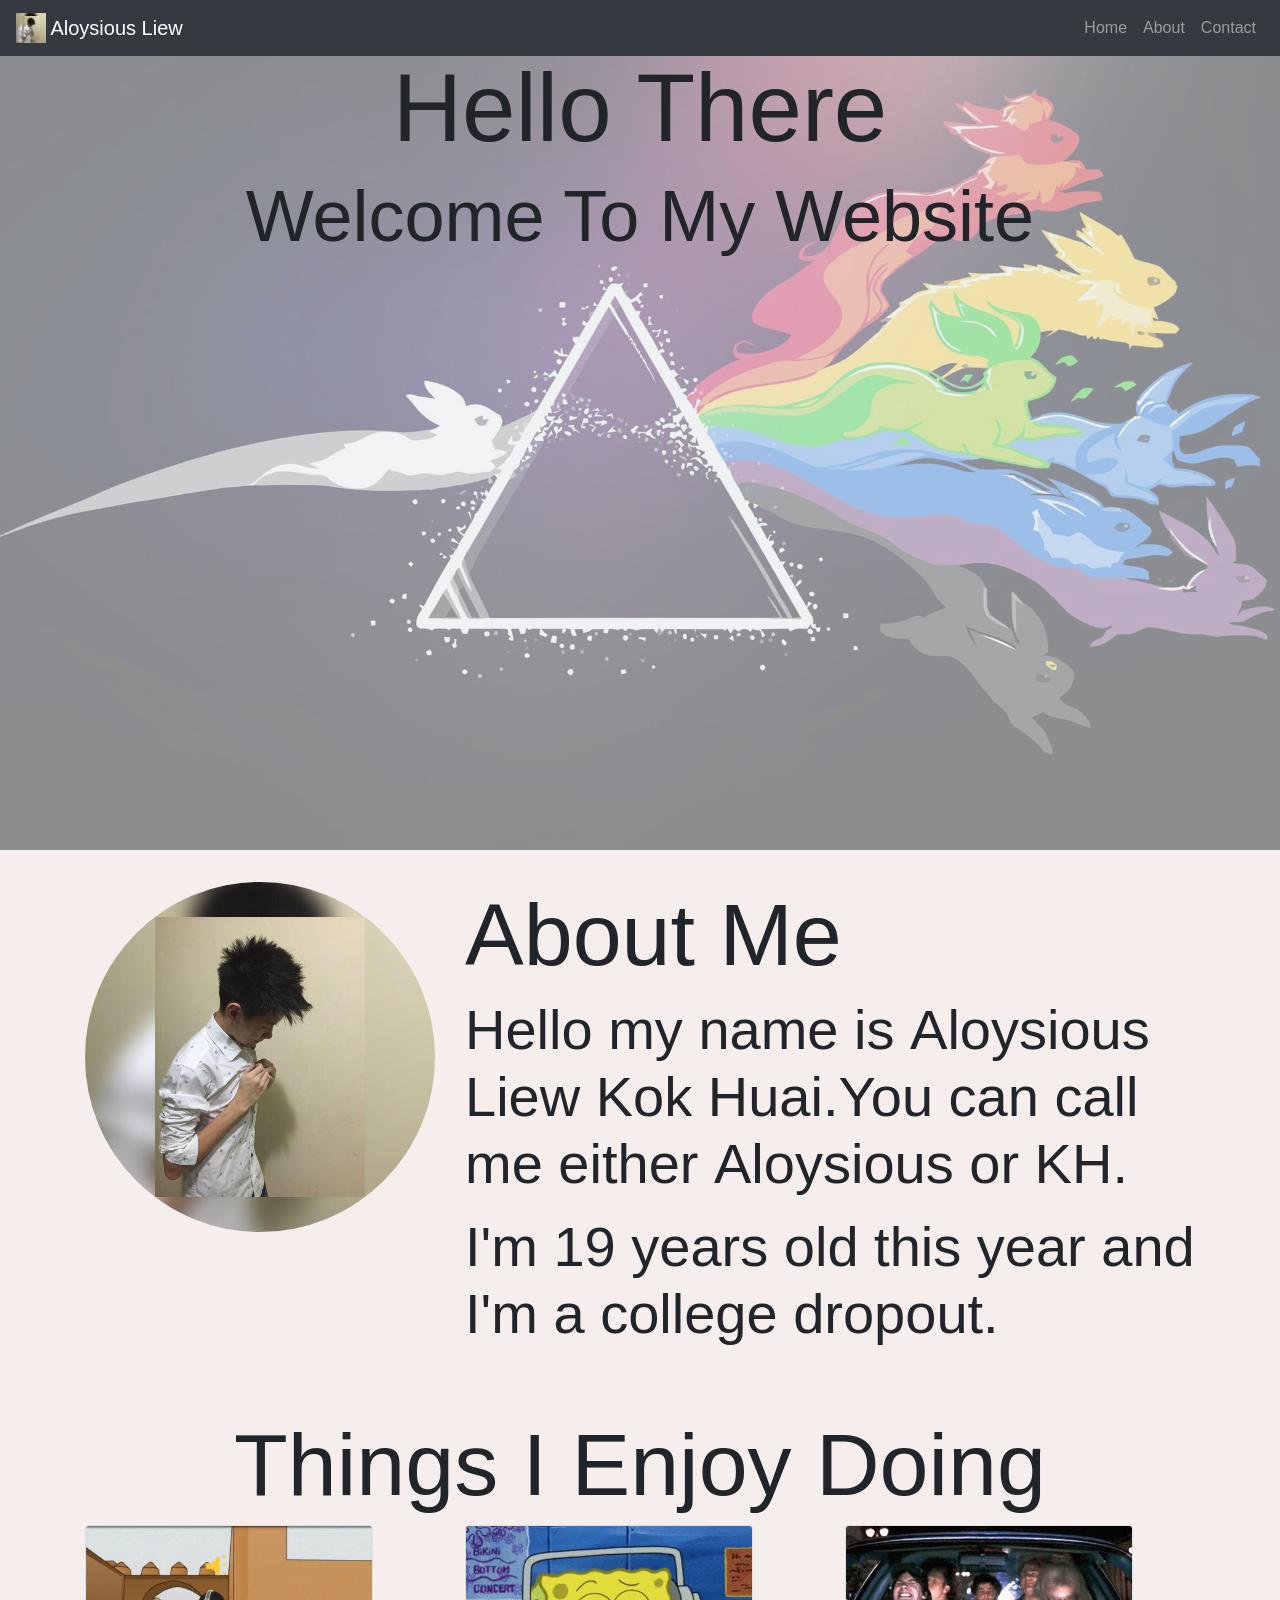
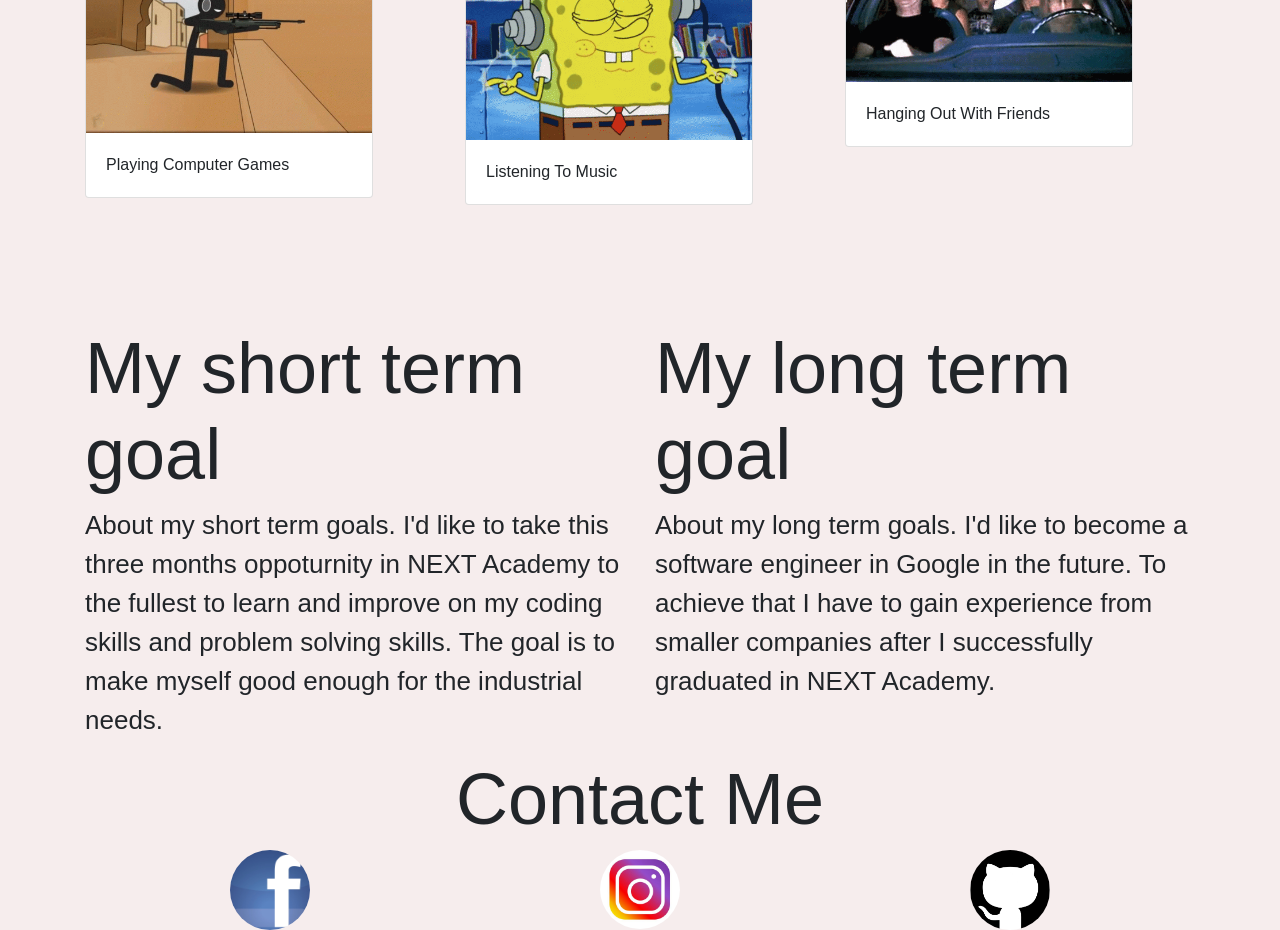
==== index.html @ d7539fb5 "Add files via upload" ====
<!doctype html>
<html lang="en">
<head>
    <!-- Required meta tags -->
    <meta charset="utf-8">
    <meta name="viewport" content="width=device-width, initial-scale=1, shrink-to-fit=no">

    <!-- Bootstrap CSS -->
    <link rel="stylesheet" href="https://stackpath.bootstrapcdn.com/bootstrap/4.3.1/css/bootstrap.min.css" integrity="sha384-ggOyR0iXCbMQv3Xipma34MD+dH/1fQ784/j6cY/iJTQUOhcWr7x9JvoRxT2MZw1T" crossorigin="anonymous">
    <link rel="stylesheet" href="style.css">
    <title>My Website</title>
</head>
<body>
    <div class="container">
        <nav class="navbar navbar-expand-lg navbar-dark bg-dark fixed-top">
            <a class="navbar-brand" href="https://www.facebook.com/kokhuai.liew?ref=bookmarks" target="blank_">
                <img src="img&gif/profile_pic.jpg" width="30" height="30" class="d-inline-block align-top">
                Aloysious Liew
            </a>
            <button class="navbar-toggler" type="button" data-toggle="collapse" data-target="#navbarSupportedContent">
                <span class="navbar-toggler-icon"></span>
            </button>
            <div class="collapse navbar-collapse" id="navbarSupportedContent">
                <ul class="navbar-nav ml-auto">
                    <li class="nav-item">
                        <a class="nav-link" href="#home">Home</a>
                    </li>
                    <li class="nav-item">
                        <a class="nav-link" href="#about">About</a>
                    </li>
                    <li class="nav-item">
                        <a class="nav-link" href="#contact">Contact</a>
                    </li>
                </ul>  
            </div>   
        </nav>
    </div>
        <div class="jumbotron jumbotron-fluid">
            <div class="my-img"></div>
                <div class="container text-center">
                        <h2 class="display-1" id="home">Hello There</h2>
                        <p class="lead display-3">Welcome To My Website</p>
                </div>
        </div>
    
    <div class="container">
        <div class="row" id="about">
            <div class="col-md-4 col-sm-6">
                    <img src="img&gif/profile_pic.jpg" class="img-fluid img-responsive rounded-circle">
            </div>
            <div class="col-md-8 col-xs-6">
                <h1 class="display-2">About Me</h1>
                <p class="lead display-4">Hello my name is <strong>Aloysious Liew Kok Huai</strong>.You can call me either <strong>Aloysious</strong> or <strong>KH.</strong></p>
                <p class="lead display-4">I'm 19 years old this year and I'm a college dropout.</p>
            </div>
        </div>
        <br><br>
        <div class="row">
            <div class="col-md-12">
                <h1 class="display-2 text-center">Things I Enjoy Doing</h1>
            <div class="row">
                <div class="col-md-4">
                    <div class="card" style="width: 18rem;">
                        <img src="img&gif/csgo.gif" class="card-img-top" alt="...">
                        <div class="card-body">
                            <p class="card-text">Playing Computer Games</p>
                        </div>
                    </div>
                </div>
                <div class="col-md-4">
                    <div class="card" style="width: 18rem;">
                        <img src="img&gif/listen-music.gif" class="card-img-top" alt="...">
                        <div class="card-body">
                            <p class="card-text">Listening To Music</p>
                        </div>
                    </div>
                </div>
                <div class="col-md-4">
                    <div class="card" style="width: 18rem;">
                        <img src="img&gif/hangout.gif" class="card-img-top" alt="...">
                        <div class="card-body">
                            <p class="card-text">Hanging Out With Friends</p>
                        </div>
                    </div>
                </div>
            </div>
            </div>
        </div>
        <br><br><br><br><br>
        <div class="row">
            <div class="col-md-6 col-xs-12">
                <h1 class="display-3">My short term goal</h1>
                <p class="lead fsize">About my short term goals. I'd like to take this three months oppoturnity in 
                    NEXT Academy to the fullest to learn and improve on my coding skills and problem solving skills. 
                    The goal is to make myself good enough for the industrial needs.</p>
            </div>
            <div class="col-md-6 col-xs-12">
                <h1 class="display-3">My long term goal</h1>
                <p class="lead fsize">About my long term goals. I'd like to become a software engineer in Google in the future. 
                    To achieve that I have to gain experience from smaller companies after 
                    I successfully graduated in NEXT Academy.</p>
            </div>
        </div>
    </div>
    <div class="container" id="contact">
        <div class="row">
            <div class="col-md-12">
                <h1 class="display-3 text-center">Contact Me</h1>
            </div>
        </div>
        <div class="container">
            <div class="row">
                <div class="col col-xs-4 text-center">
                    <a href="https://www.facebook.com/kokhuai.liew?ref=bookmarks" target="blank_">
                    <img src="img&gif/Facebook.jpg" class="rounded-circle img-fluid" width="80px" height="80px">
                    </a>
                </div>
                <div class="col col-xs-4 text-center">
                    <a href="https://www.instagram.com/kokhuai279/" target="blank_">
                    <img src="img&gif/insta.jpg" class="rounded-circle img-fluid" width="80px" height="80px">
                    </a>
                </div>
                <div class="col col-xs-4 text-center">
                    <a href="https://github.com/VariabL3x" target="blank_">
                    <img src="img&gif/git.jpg" class="rounded-circle img-fluid" width="80px" height="80px">
                    </a>
                </div>
            </div>
        </div>
    </div>
        
        

    <!-- Optional JavaScript -->
    <!-- jQuery first, then Popper.js, then Bootstrap JS -->
    <script src="https://code.jquery.com/jquery-3.3.1.slim.min.js" integrity="sha384-q8i/X+965DzO0rT7abK41JStQIAqVgRVzpbzo5smXKp4YfRvH+8abtTE1Pi6jizo" crossorigin="anonymous"></script>
    <script src="https://cdnjs.cloudflare.com/ajax/libs/popper.js/1.14.7/umd/popper.min.js" integrity="sha384-UO2eT0CpHqdSJQ6hJty5KVphtPhzWj9WO1clHTMGa3JDZwrnQq4sF86dIHNDz0W1" crossorigin="anonymous"></script>
    <script src="https://stackpath.bootstrapcdn.com/bootstrap/4.3.1/js/bootstrap.min.js" integrity="sha384-JjSmVgyd0p3pXB1rRibZUAYoIIy6OrQ6VrjIEaFf/nJGzIxFDsf4x0xIM+B07jRM" crossorigin="anonymous"></script>
</body>
</html>
---- style.css ----
.my-img {
    margin-bottom: 0px;
    opacity: 0.4;
    color: #fff;
    background: #000 url("img&gif/triangle.jpg") top center no-repeat;
    width: 100%;
    height: 100%;
    background-size: cover;
    overflow: hidden;
    position:absolute;
    top:0;
    left:0;
    z-index:1;
}


.jumbotron {
    position:relative;
    padding-top:50px;
    padding-bottom:50px;
    height: 100%;

    
}
.jumbotron .container {
    position:relative;
    z-index:2;
    height: 750px;
}
.fsize {
    font-size:26px;
}

body {
    background-color: #F6EDED;
}
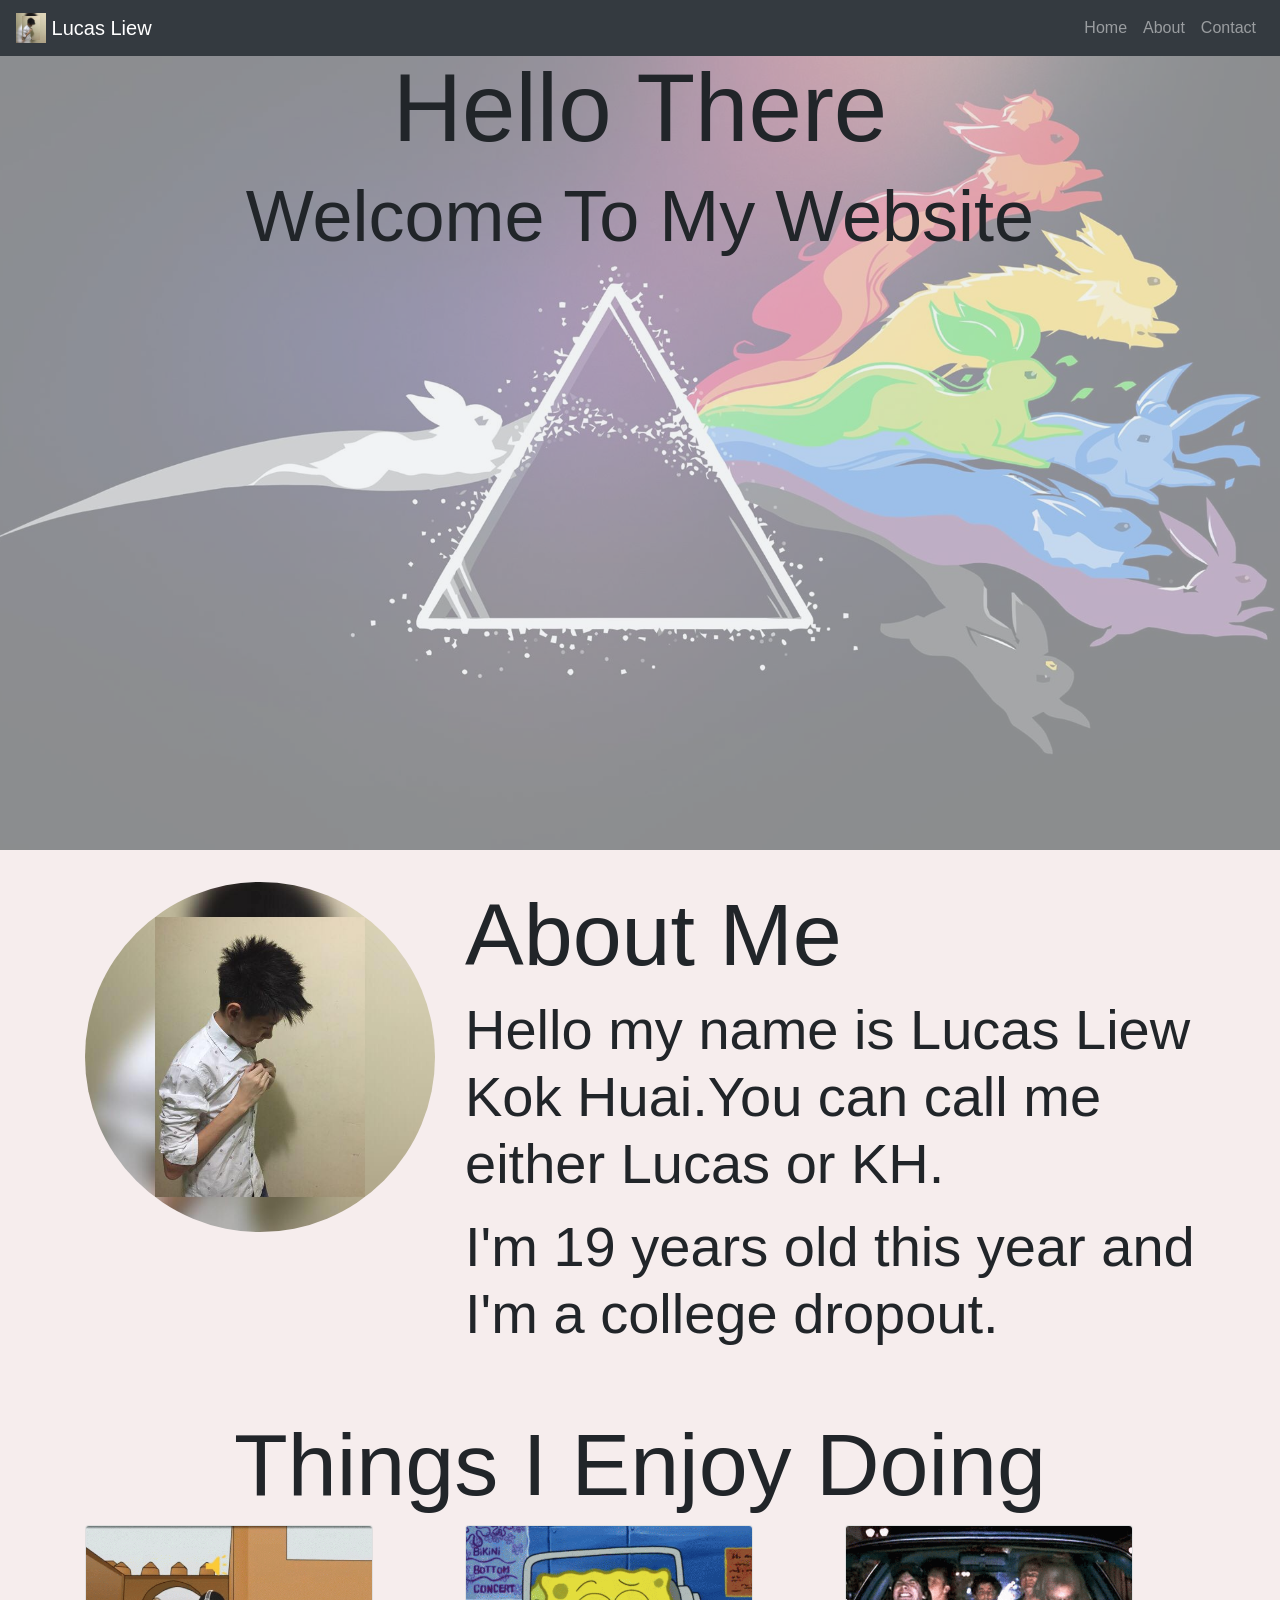
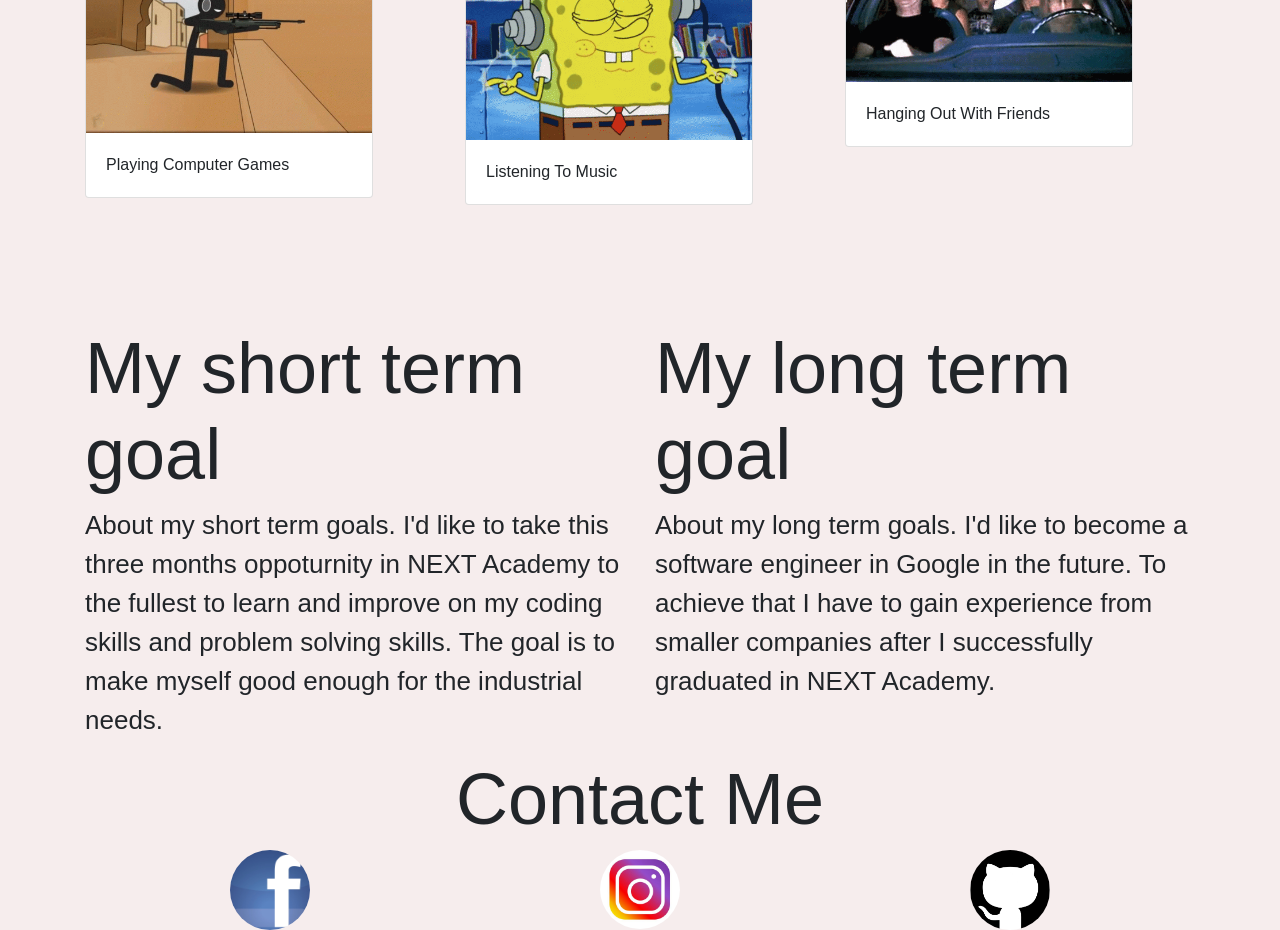
==== commit b10314e8: "Update index.html changed name" ====
--- a/index.html
+++ b/index.html
@@ -15,7 +15,7 @@
         <nav class="navbar navbar-expand-lg navbar-dark bg-dark fixed-top">
             <a class="navbar-brand" href="https://www.facebook.com/kokhuai.liew?ref=bookmarks" target="blank_">
                 <img src="img&gif/profile_pic.jpg" width="30" height="30" class="d-inline-block align-top">
-                Aloysious Liew
+                Lucas Liew
             </a>
             <button class="navbar-toggler" type="button" data-toggle="collapse" data-target="#navbarSupportedContent">
                 <span class="navbar-toggler-icon"></span>
@@ -50,7 +50,7 @@
             </div>
             <div class="col-md-8 col-xs-6">
                 <h1 class="display-2">About Me</h1>
-                <p class="lead display-4">Hello my name is <strong>Aloysious Liew Kok Huai</strong>.You can call me either <strong>Aloysious</strong> or <strong>KH.</strong></p>
+                <p class="lead display-4">Hello my name is <strong>Lucas Liew Kok Huai</strong>.You can call me either <strong>Lucas</strong> or <strong>KH.</strong></p>
                 <p class="lead display-4">I'm 19 years old this year and I'm a college dropout.</p>
             </div>
         </div>
@@ -137,4 +137,4 @@
     <script src="https://cdnjs.cloudflare.com/ajax/libs/popper.js/1.14.7/umd/popper.min.js" integrity="sha384-UO2eT0CpHqdSJQ6hJty5KVphtPhzWj9WO1clHTMGa3JDZwrnQq4sF86dIHNDz0W1" crossorigin="anonymous"></script>
     <script src="https://stackpath.bootstrapcdn.com/bootstrap/4.3.1/js/bootstrap.min.js" integrity="sha384-JjSmVgyd0p3pXB1rRibZUAYoIIy6OrQ6VrjIEaFf/nJGzIxFDsf4x0xIM+B07jRM" crossorigin="anonymous"></script>
 </body>
-</html>+</html>
